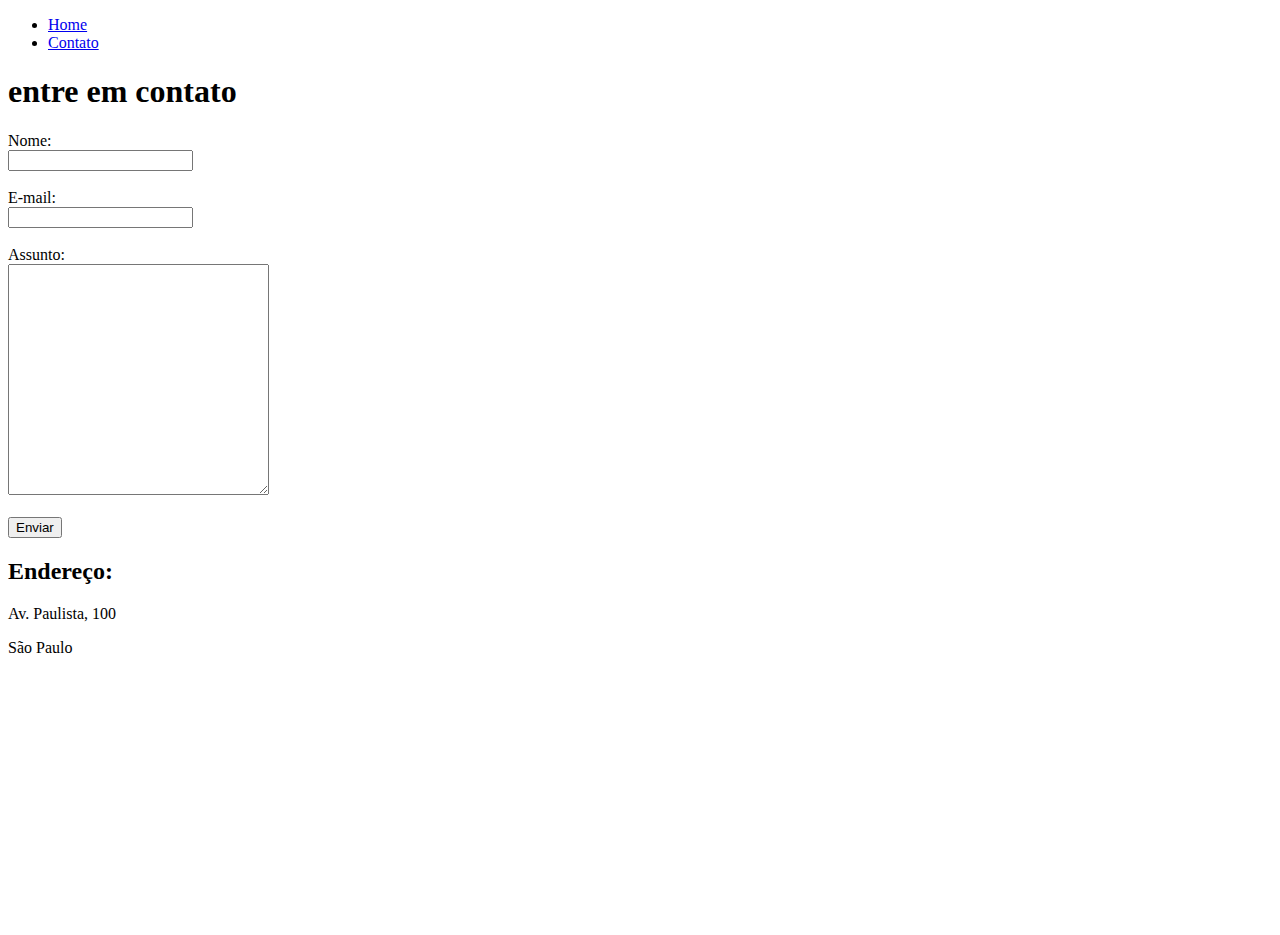
==== contato.html @ 74089d48 "Introdução ao HTML 16.09" ====
<!DOCTYPE html>
<html lang="pt-br">
<head>
    <meta charset="UTF-8">
    <meta http-equiv="X-UA-Compatible" content="IE=edge">
    <meta name="viewport" content="width=device-width, initial-scale=1.0">
    <title>Contato</title>
</head>
<body>
    <ul>
        <li>
            <a href="index.html"> Home</a>
        </li>
        <li>
            <a href="contato.html"> Contato</a>
        </li>
    </ul>

    <h1>entre em contato</h1>

    <form>
        <label for="nome">Nome:</label>
        <br>
        <input type="text" id"nome">
        <br>
        <br>
        <label for="email">E-mail:</label>
        <br>
        <input type="email" id"email">
        <br>
        <br>
        <label for="assunto">Assunto:</label>
        <br>
        <textarea name="assunto" id="assunto" cols="30" rows="15"></textarea>
        <br>
        <br>
        <button>Enviar</button>
    </form>

    <h2>Endereço:</h2>

    <p>Av. Paulista, 100</p>
    <p>São Paulo</p>

    <iframe src="https://www.google.com/maps/embed?pb=!1m18!1m12!1m3!1d3306.726498676469!2d-118.39320038441794!3d34.02523072659966!2m3!1f0!2f0!3f0!3m2!1i1024!2i768!4f13.1!3m3!1m2!1s0x80c2b98730c39253%3A0x3df9a33dffb8de96!2sSony%20Pictures%20Animation!5e0!3m2!1spt-BR!2sbr!4v1631810209375!5m2!1spt-BR!2sbr" 
    width="400" height="250" style="border:0;" allowfullscreen="" 
    loading="lazy"></iframe>
    
</body>
</html>
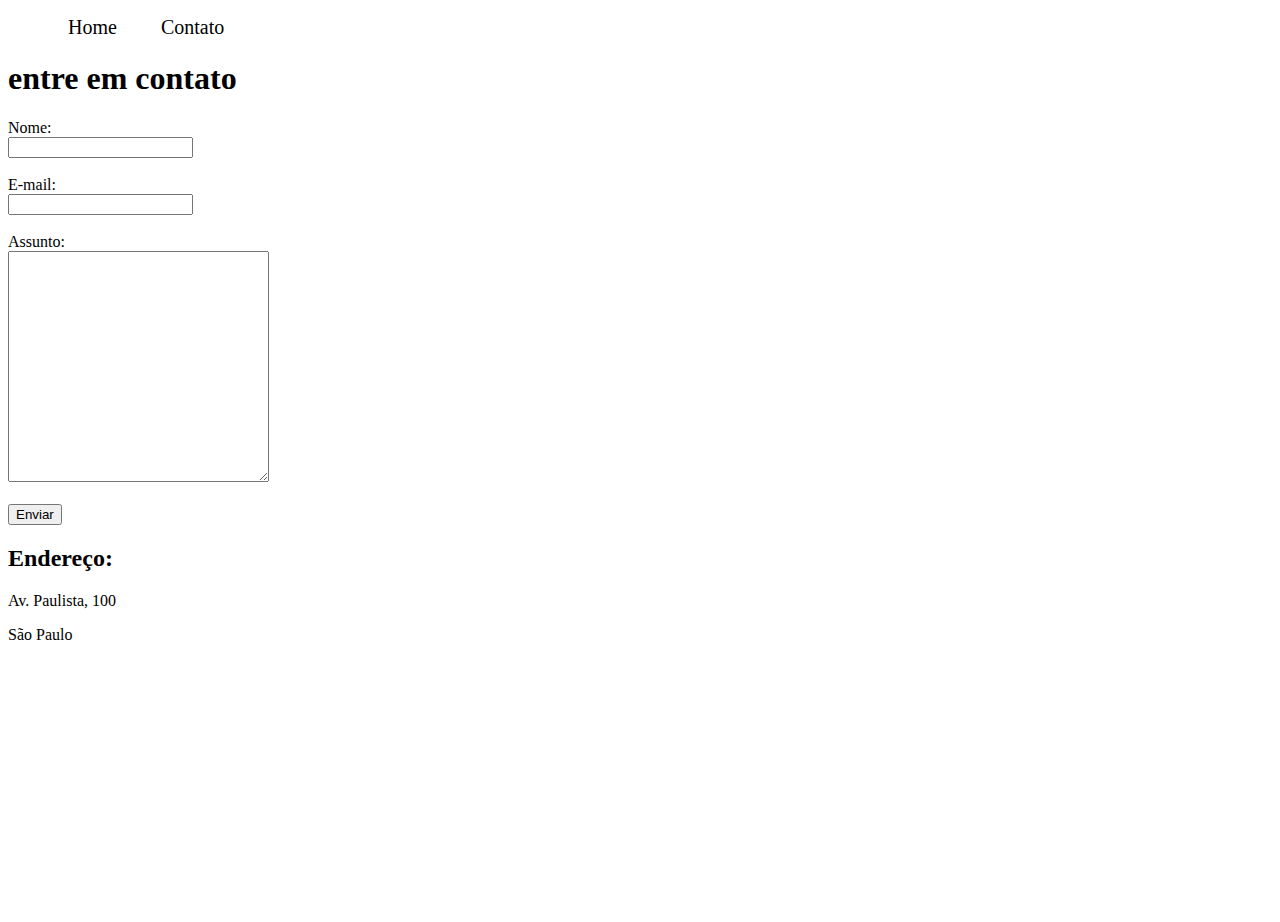
==== commit 291de774: "Implementação do css" ====
--- a/contato.html
+++ b/contato.html
@@ -5,9 +5,10 @@
     <meta http-equiv="X-UA-Compatible" content="IE=edge">
     <meta name="viewport" content="width=device-width, initial-scale=1.0">
     <title>Contato</title>
+    <link rel="stylesheet" href="assets/css/style.css">
 </head>
 <body>
-    <ul>
+    <ul id="menu">
         <li>
             <a href="index.html"> Home</a>
         </li>
--- a/assets/css/style.css
+++ b/assets/css/style.css
@@ -0,0 +1,30 @@
+/*Estilo da pagina index.html*/
+.center {
+    text-align: center;
+}
+
+.container{
+    display: flex;
+    flex-flow: row wrap;
+    justify-content: flex-start;
+}
+
+#menu li {
+    display: inline;
+    padding: 20px;
+}
+
+#menu li a {
+    text-decoration: none;
+    color: black;
+    font-size: 20px;
+}
+
+#menu li a:hover {
+    color: gray;
+   
+}
+
+.p-30 {
+    padding: 30px;
+}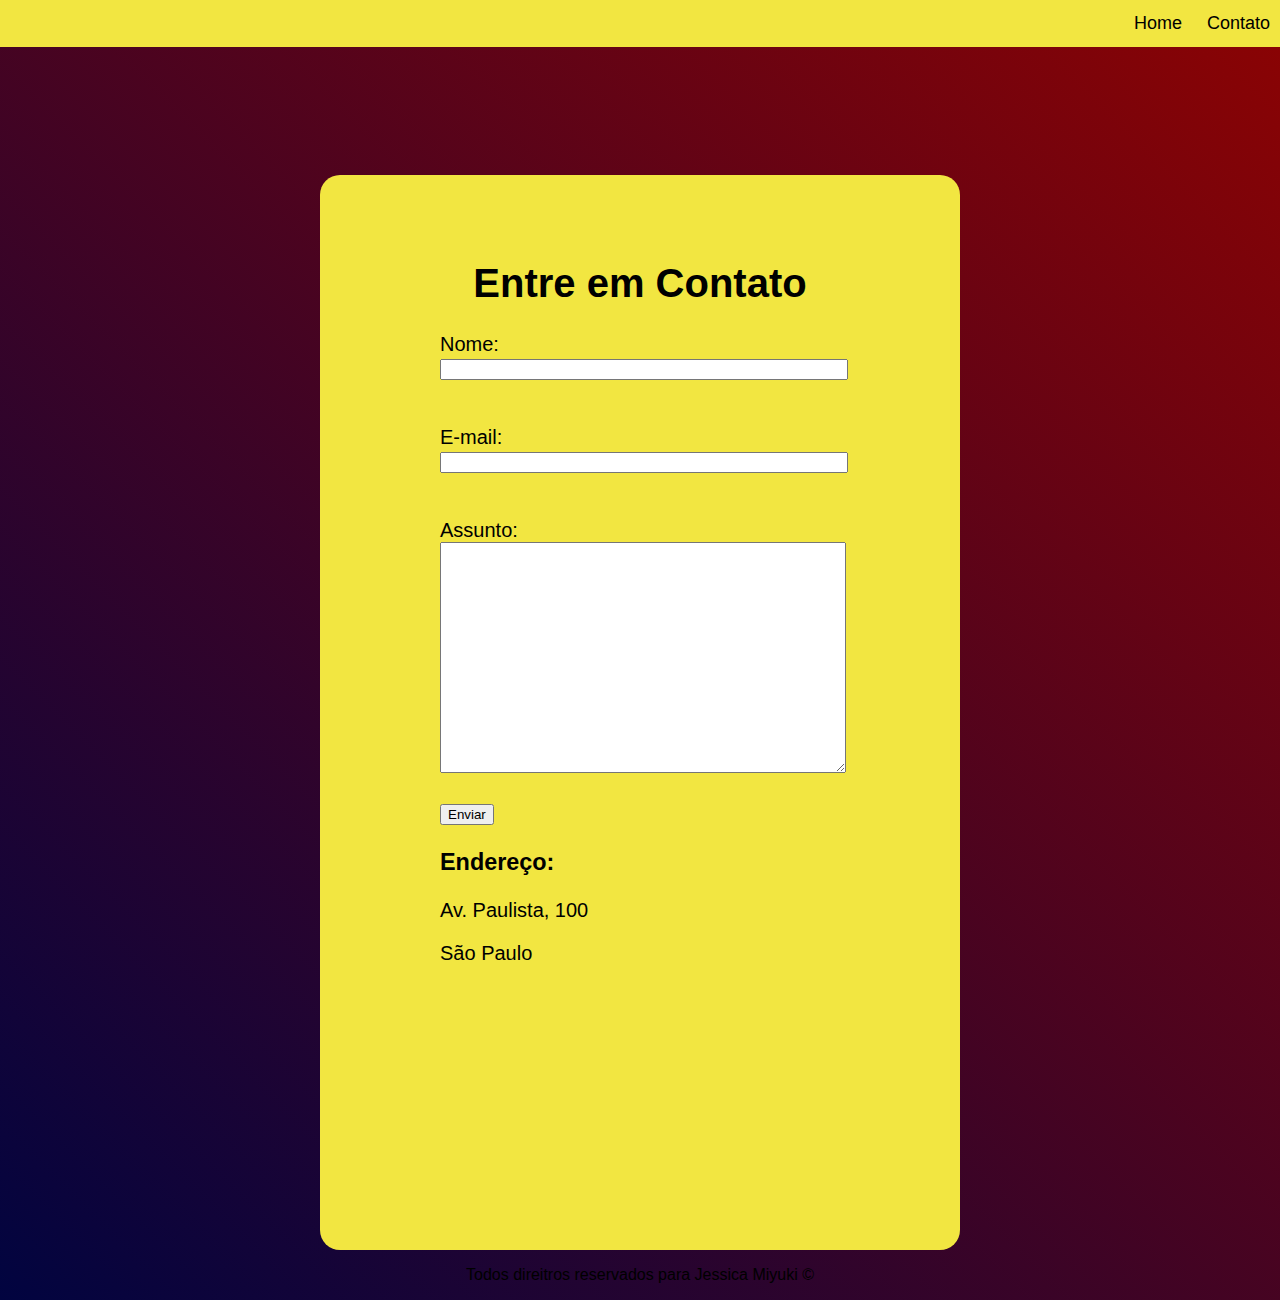
==== commit 1679a9bf: "implementação do javaScript" ====
--- a/contato.html
+++ b/contato.html
@@ -8,44 +8,54 @@
     <link rel="stylesheet" href="assets/css/style.css">
 </head>
 <body>
-    <ul id="menu">
-        <li>
-            <a href="index.html"> Home</a>
-        </li>
-        <li>
-            <a href="contato.html"> Contato</a>
-        </li>
-    </ul>
+    <div class="rodape">
+        <a href="index.html"> Home</a>
+        <a href="contato.html"> Contato</a>
 
-    <h1>entre em contato</h1>
+        </div>
 
-    <form>
-        <label for="nome">Nome:</label>
-        <br>
-        <input type="text" id"nome">
-        <br>
-        <br>
-        <label for="email">E-mail:</label>
-        <br>
-        <input type="email" id"email">
-        <br>
-        <br>
-        <label for="assunto">Assunto:</label>
-        <br>
-        <textarea name="assunto" id="assunto" cols="30" rows="15"></textarea>
-        <br>
-        <br>
-        <button>Enviar</button>
-    </form>
+        <div class="container box">
+            <h1 class="center">Entre em Contato</h1>
+            <div class="organiza">
+                <form>
+                    <label for="nome">Nome:</label><br>
+                    <input type="nome" id="nome" onkeyup="validaNome()">
+                    <div id= "txtNome"></div>
+                    <br>
+                    <br>
+                    <label for="email">E-mail:</label>
+                    <br>
+                    <input type="email" id="email" onkeyup="validaEmail()">
+                    <div id= "txtEmail"></div>
+                    <br>
+                    <br>
+                    <label for="assunto">Assunto:</label>
+                    <br>
+                    <textarea name="assunto" id="assunto" cols="30" rows="15" onkeyup="validaAssunto()"></textarea>
+                    <div id= "txtAssunto"></div>
+                    <br>
+                    <button onclick="enviar()">Enviar</button>
+                </form>
 
-    <h2>Endereço:</h2>
+            <div>
+                <h3>Endereço:</h3>
 
-    <p>Av. Paulista, 100</p>
-    <p>São Paulo</p>
+                <p>Av. Paulista, 100</p>
+                <p>São Paulo</p>
+            
+                <iframe src="https://www.google.com/maps/embed?pb=!1m18!1m12!1m3!1d3306.726498676469!2d-118.39320038441794!3d34.02523072659966!2m3!1f0!2f0!3f0!3m2!1i1024!2i768!4f13.1!3m3!1m2!1s0x80c2b98730c39253%3A0x3df9a33dffb8de96!2sSony%20Pictures%20Animation!5e0!3m2!1spt-BR!2sbr!4v1631810209375!5m2!1spt-BR!2sbr" 
+                width="400" height="250" style="border:0;" allowfullscreen="" 
+                loading="lazy" onmousemove="mapaZoom()" onmouseout="mapaNormal()" id="mapa"></iframe>
+            </div>
 
-    <iframe src="https://www.google.com/maps/embed?pb=!1m18!1m12!1m3!1d3306.726498676469!2d-118.39320038441794!3d34.02523072659966!2m3!1f0!2f0!3f0!3m2!1i1024!2i768!4f13.1!3m3!1m2!1s0x80c2b98730c39253%3A0x3df9a33dffb8de96!2sSony%20Pictures%20Animation!5e0!3m2!1spt-BR!2sbr!4v1631810209375!5m2!1spt-BR!2sbr" 
-    width="400" height="250" style="border:0;" allowfullscreen="" 
-    loading="lazy"></iframe>
+            </div>
+        </div>
+        <footer>
+            <p class="center">Todos direitros reservados para Jessica Miyuki &copy </p>
+            
+        </footer>
+
+        <script src="./assets/js/scripts.js"></script>
     
 </body>
 </html>--- a/assets/css/style.css
+++ b/assets/css/style.css
@@ -1,30 +1,119 @@
 /*Estilo da pagina index.html*/
-.center {
-    text-align: center;
+body{
+    margin: 0%;
+    background: linear-gradient(45deg, #010440, #8C0303);
 }
 
-.container{
-    display: flex;
-    flex-flow: row wrap;
-    justify-content: flex-start;
+.rodape {
+    background: #F2E641;
+    display:table;
+    width: 100%;
+    text-align: right;
+    padding-top: 1%;
+    padding-bottom: 1%;
 }
 
-#menu li {
-    display: inline;
-    padding: 20px;
+.rodape a {
+    text-decoration: none;
+    color: black;
+    font-size: 18px;
+    font-family:'Franklin Gothic', 'Arial Narrow', Arial, sans-serif;
+    padding: 10px;
 }
 
-#menu li a {
-    text-decoration: none;
-    color: black;
+
+.fotoperfil {
+height: 110px;
+display: grid;
+place-items: center;
+padding-top: 10%;
+}
+
+.br-50 {
+    border-radius: 50%;
+    border:6px solid #F2E641;
+    
+}
+
+.wh{
+    width: 250px;
+    height: 250px;
+}
+
+
+.container {
+    margin: 0%;
+    padding-top: 200px;
+    padding-bottom: 10px;
+    flex-direction: row;
+    display: grid;
+    background-color: #F2E641;
+    width: 80%;
+    margin: 0 auto;
+    place-items: center;
+    border-top-left-radius: 20px;
+    border-top-right-radius: 20px;
+}
+
+.box {
+    padding-top: 60px;
+    width: 50%;
+    border-radius: 20px;
+    margin-top: 10%;
+    font-family:'Franklin Gothic', 'Arial Narrow', Arial, sans-serif;
     font-size: 20px;
 }
 
-#menu li a:hover {
-    color: gray;
-   
+
+.logo {
+    
+    width: 600px;
+    height: auto;
+    
 }
 
-.p-30 {
-    padding: 30px;
-}+.texto {
+    padding-top: 100px;
+    padding-left: 90px;
+    padding-right: 90px;
+    font-family:'Franklin Gothic', 'Arial Narrow', Arial, sans-serif;
+    line-height: 25px;
+    text-align: justify;
+}
+
+.cena {
+    width: auto;
+    place-items: center;
+    padding-top: 60px;
+    width: 100%;
+    margin: 0 auto;
+}
+.cena2 {
+    width: auto;
+    place-items: center;
+    width: 100%;
+    margin: 0 auto;
+}
+
+.video {
+    place-items: center;
+    border:6px solid black;
+}
+
+.container h2{
+    text-decoration: none;
+    color: black;
+    font-size: 45px;
+    font-family:'Franklin Gothic', 'Arial Narrow', Arial, sans-serif;
+    padding-top: 60px;
+}
+
+.center {
+    text-align: center;
+    font-family:'Franklin Gothic', 'Arial Narrow', Arial, sans-serif;
+}
+
+.organiza {
+    text-align:justify;
+    font-family:'Franklin Gothic', 'Arial Narrow', Arial, sans-serif;
+}
